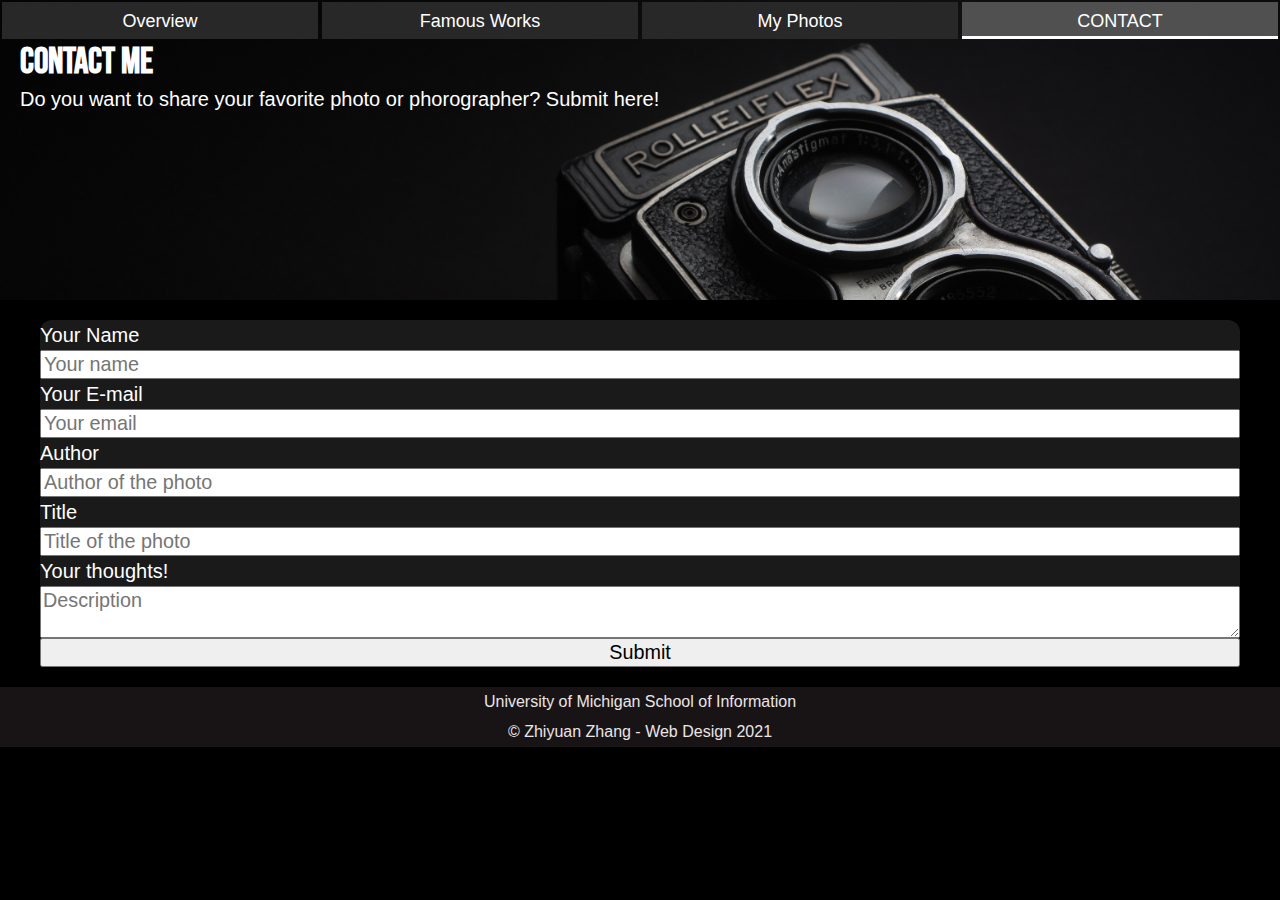
==== contact.html @ 356a63c6 "SI 539 Portfolio" ====
<!DOCTYPE html>
<html lang="en">
  <head>
    <meta charset="utf-8">
    <link rel="stylesheet" href="https://fonts.googleapis.com/css?family=Bebas+Neue">
    <link rel="stylesheet" href="css/html5reset.css">
    <link rel="stylesheet" href="css/style.css">
    <link rel="icon" href="images/favicon.ico"/>
    <meta name="viewport" content="width=device-width, initial-scale=1.0">
    <title>Contact Me</title>
  </head>
  <body>
    <a class = "skip" href="#skip">Skip to Main Content</a>
    <div class="container">
        <header>
            <nav>
                <ul class="nav_links">
                    <li class="nav_item"><a href="./index.html">Overview</a></li>
                    <li class="nav_item"><a href="./works.html">Famous Works</a></li>
                    <li class="nav_item"><a href="./myphotos.html">My Photos</a></li>
                    <li class="nav_item current_link"><a href="./contact.html">Contact</a></li>
                </ul>
            </nav>
            <h1>Contact Me</h1>
            <p>Do you want to share your favorite photo or phorographer? Submit here!<p>
        </header>
        <main class="about" id="skip">
            <div class="form_container">
                <form action="https://formspree.io/f/xvodjerb" method="POST">
                    <label for="name">Your Name</label>
                    <input type="text" id="name" name="name" placeholder="Your name">
            
                    <label for="email">Your E-mail</label>
                    <input type="email" id="email" name="email" placeholder="Your email">
            
                    <label for="author">Author</label>
                    <input type="text" id="author" name="author" placeholder="Author of the photo">

                    <label for="title">Title</label>
                    <input type="text" id="title" name="title" placeholder="Title of the photo">
            
                    <label for="description_form">Your thoughts!</label>
                    <textarea id="description_form" name="description_form" placeholder="Description"></textarea>
            
                    <input type="submit" value="Submit">
                </form>
            </div>
        </main>
        <footer>
            <p>University of Michigan School of Information <br/>
                &copy; Zhiyuan Zhang - Web Design 2021</p>
        </footer>
    </div>
  </body>
</html>
---- css/style.css ----
html {
    scroll-behavior: smooth;
}

body {
    background-color: black;
    color: white;
    font-size: 20px;
    font-family: Geneva, Tahoma, sans-serif;
    line-height: 150%;
    overflow-x: hidden;
}

main {
    margin: 0 20px;
}

footer {
    background-color: rgb(24,20,21);
    color: rgb(235,229,231);
    text-align: center;
    font-size: 16px;
    position: static;
    bottom: 0;
    left: 0;
    width: 100%;
}

a, a:visited {
    color: white;
}

a.skip {
    background-color: white;
    color: black;
    padding: 6px;
    position: absolute;
    top: -60px;
    left: 0;
    /* -webkit-transition: top 1s ease-out;
    transition: top 1s ease-out;
    z-index: 1; */
}

a.skip:focus {
    /* top:20px;   
    color: black;
    text-decoration-style: solid; */
    position: static;
    top: 0;
}

h1 {
    font-size: 36px;
    font-weight: bold;
    margin: 16px 0;
    font-family: 'Bebas Neue';
    line-height: normal;
}

h2 {
    font-size: 24px;
    font-weight: bold;
    margin: 16px 0;
}

h3 {
    font-size: 20px;
    font-weight: bold;
    margin: 12px 0;
}

.nav_links {
    display: grid;
    grid-template-columns: 1fr 1fr;
    grid-template-rows: 1fr 1fr;
}

.nav_item {
    margin: 2px;
    padding: 3px;
    box-sizing: border-box;
    /* border: 2px solid black; */
    background-color: rgba(40,40,40);
    text-align: center;
}

.nav_item a {
    text-decoration: none;
    font-size: 18px;
}

.current_link {
    padding-bottom: 0px;
    border-bottom: 3px solid white;
    background-color: rgba(80,80,80);
}

.current_link a{
    /* color: black; */
    text-transform: uppercase;
    /* background-color: white; */
}

.grid_container {
    display: grid;
    grid-template-rows: repeat(10, auto);
    grid-row-gap: 20px;
    align-items: center;
    justify-content: center;
}

.grid_container figure figcaption {
    text-align: center;
}

.grid_container figure img {
    display: block;
    margin: 0 auto;
    max-height: 350px;
}

input {
    display: block;
}

/* #description_form {
    width: 80%;
    height: 30vh;
} */

div.bio {
    display: grid;
    grid-template-rows: 1fr 8fr 7fr;
    width: 95%;
    height: 450px;
    margin: 15px auto;
    padding: 10px;
    grid-gap: 8px;
    /* padding: 10px; */
        /* border: 6px solid rgba(255,255,255,.8); */
    background-color: rgba(255,255,255,.1);
    border-radius: 12px;
}

.bio > h3 {
    grid-row: 1 / 2;
    margin: auto 0;
}

.bio > img {
    grid-row: 2 / 3;
    object-fit: scale-down;
    max-height: 100%;
    overflow: hidden;
    margin: 0 auto;
}

.bio > p {
    grid-row: 3 / 4;
    overflow: auto;
    padding: 8px;
    background-color: rgba(0,0,0,.3);
    /* border-radius: 12px; */
}

.photos p.photos_intro {
    background-color: rgba(255,255,255,.1);
    padding: 12px;
    border-radius: 12px;
}

.form_container form {
    display: flex;
    flex-flow: column nowrap;
    background-color: rgba(255,255,255,.1);
    border-radius: 12px;
    margin: 20px;
}

@keyframes left-slidein {
    from {
        margin-left: -35%;
    }

    to {
        margin-left: 20px;
    }
}

@keyframes right-slidein {
    from {
        margin-left: 100%;
        width: 300%;
    }

    to {
        margin-left: 20px;
        width: 100%;
    }
}

h1 {
    animation-duration: 2s;
    animation-name: left-slidein;
    margin: 0 20px;
}

header p {
    animation-duration: 2s;
    animation-name: right-slidein;
    margin: 0 20px;
}

header {
    background-attachment: fixed; /* Parallax effect */
    background-position: center; /* Parallax effect */
    background-size: cover; /* Parallax effect */
    /* color: white; */
    height: 300px; /* Parallax effect */
    grid-column: 1 / -1;
    grid-row: 1 / span 1;
    background-image: url("../images/header.jpg");
    background-repeat: no-repeat;
}

@media all and (prefers-reduced-motion:reduce){
	h1, p.intro {
		animation: none;
	}
}

@media screen and (min-width: 768px) {
    .nav_links {
        grid-template-columns: repeat(4, 1fr);
        grid-template-rows: none;
    }

    .flex_container {
        display: flex;
        flex-flow: row wrap;
        row-gap: 20px;
    }
    .bio {
        flex-basis: 350px;
        /* padding: 10px; */
        /* border: 6px solid rgba(255,255,255,.8); */
        /* background-color: rgba(255,255,255,.1); */
    }
}
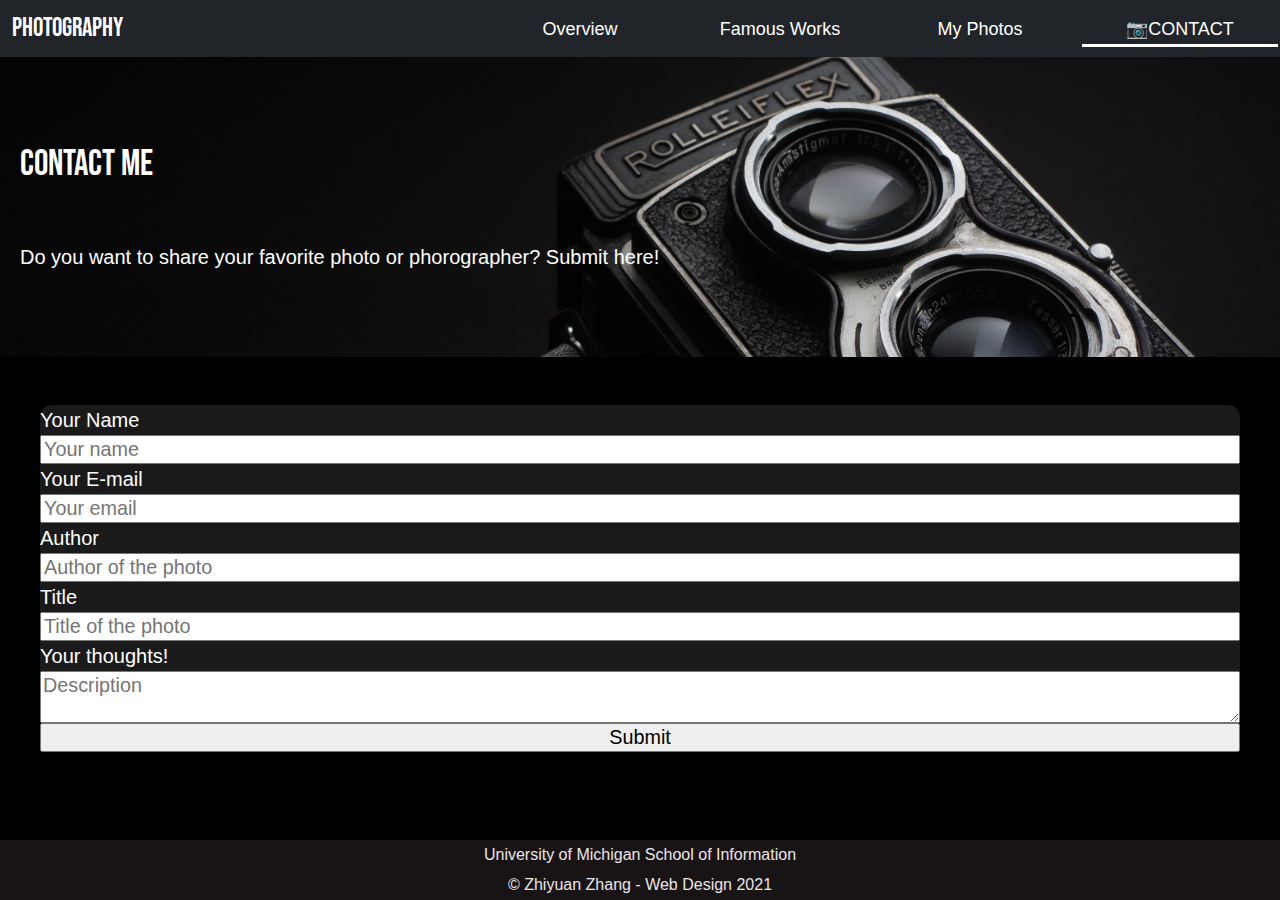
==== commit 97645cac: "add bootstrap and styles" ====
--- a/contact.html
+++ b/contact.html
@@ -2,54 +2,76 @@
 <html lang="en">
   <head>
     <meta charset="utf-8">
+    <!-- Latest compiled and minified CSS -->
+    <link href="https://cdn.jsdelivr.net/npm/bootstrap@5.1.2/dist/css/bootstrap.min.css" rel="stylesheet">
     <link rel="stylesheet" href="https://fonts.googleapis.com/css?family=Bebas+Neue">
     <link rel="stylesheet" href="css/html5reset.css">
     <link rel="stylesheet" href="css/style.css">
     <link rel="icon" href="images/favicon.ico"/>
     <meta name="viewport" content="width=device-width, initial-scale=1.0">
+    <!-- Global site tag (gtag.js) - Google Analytics -->
+    <script async src="https://www.googletagmanager.com/gtag/js?id=UA-214421256-1"></script>
+    <script>
+      window.dataLayer = window.dataLayer || [];
+      function gtag(){dataLayer.push(arguments);}
+      gtag('js', new Date());
+
+      gtag('config', 'UA-214421256-1');
+    </script>
+    <!-- Latest compiled JavaScript -->
+    <script src="https://cdn.jsdelivr.net/npm/bootstrap@5.1.2/dist/js/bootstrap.bundle.min.js"></script>
     <title>Contact Me</title>
   </head>
   <body>
     <a class = "skip" href="#skip">Skip to Main Content</a>
-    <div class="container">
-        <header>
-            <nav>
-                <ul class="nav_links">
-                    <li class="nav_item"><a href="./index.html">Overview</a></li>
-                    <li class="nav_item"><a href="./works.html">Famous Works</a></li>
-                    <li class="nav_item"><a href="./myphotos.html">My Photos</a></li>
-                    <li class="nav_item current_link"><a href="./contact.html">Contact</a></li>
-                </ul>
-            </nav>
-            <h1>Contact Me</h1>
-            <p>Do you want to share your favorite photo or phorographer? Submit here!<p>
-        </header>
-        <main class="about" id="skip">
-            <div class="form_container">
-                <form action="https://formspree.io/f/xvodjerb" method="POST">
-                    <label for="name">Your Name</label>
-                    <input type="text" id="name" name="name" placeholder="Your name">
-            
-                    <label for="email">Your E-mail</label>
-                    <input type="email" id="email" name="email" placeholder="Your email">
-            
-                    <label for="author">Author</label>
-                    <input type="text" id="author" name="author" placeholder="Author of the photo">
+    <header>
+      <nav class="navbar navbar-dark bg-dark">
+        <!-- Toggler/collapsibe Button -->
+        <div class="container-fluid">
+          <button class="navbar-toggler d-block d-sm-none" type="button" data-bs-toggle="collapse" data-bs-target="#navbarToggleExternalContent" aria-controls="navbarToggleExternalContent" aria-expanded="false" aria-label="Toggle navigation">
+            <span class="navbar-toggler-icon"></span>
+          </button>
+          <a class="navbar-brand h1" href="./index.html">Photography</a>
+        </div>
+        <div class="collapse" id="navbarToggleExternalContent">
+          <ul class="nav_links">
+            <li class="nav_item"><a href="./index.html">Overview</a></li>
+            <li class="nav_item"><a href="./works.html">Famous Works</a></li>
+            <li class="nav_item"><a href="./myphotos.html">My Photos</a></li>
+            <li class="nav_item current_link"><a href="./contact.html">Contact</a></li>
+          </ul>
+        </div>
+      </nav>
+      <div class="header_content">
+        <br><h1>Contact Me</h1>
+        <p>Do you want to share your favorite photo or phorographer? Submit here!<p><br>
+      </div>
+    </header>
+    <main class="about" id="skip">
+        <div class="form_container">
+            <form action="https://formspree.io/f/xvodjerb" method="POST">
+                <label for="name">Your Name</label>
+                <input type="text" id="name" name="name" placeholder="Your name">
+        
+                <label for="email">Your E-mail</label>
+                <input type="email" id="email" name="email" placeholder="Your email">
+        
+                <label for="author">Author</label>
+                <input type="text" id="author" name="author" placeholder="Author of the photo">
 
-                    <label for="title">Title</label>
-                    <input type="text" id="title" name="title" placeholder="Title of the photo">
-            
-                    <label for="description_form">Your thoughts!</label>
-                    <textarea id="description_form" name="description_form" placeholder="Description"></textarea>
-            
-                    <input type="submit" value="Submit">
-                </form>
-            </div>
-        </main>
-        <footer>
-            <p>University of Michigan School of Information <br/>
-                &copy; Zhiyuan Zhang - Web Design 2021</p>
-        </footer>
-    </div>
+                <label for="title">Title</label>
+                <input type="text" id="title" name="title" placeholder="Title of the photo">
+        
+                <label for="description_form">Your thoughts!</label>
+                <textarea id="description_form" name="description_form" placeholder="Description"></textarea>
+        
+                <input type="submit" value="Submit">
+            </form>
+        </div>
+    </main>
+    <footer>
+        <p>University of Michigan School of Information <br/>
+            &copy; Zhiyuan Zhang - Web Design 2021</p>
+    </footer>
   </body>
 </html>
--- a/css/style.css
+++ b/css/style.css
@@ -9,10 +9,16 @@
     font-family: Geneva, Tahoma, sans-serif;
     line-height: 150%;
     overflow-x: hidden;
+
+    display: flex;
+    flex-flow: column nowrap;
+    justify-content: space-between;
+    height: 100vh;
 }
 
 main {
     margin: 0 20px;
+    margin-bottom: 40px;
 }
 
 footer {
@@ -52,10 +58,15 @@
 
 h1 {
     font-size: 36px;
-    font-weight: bold;
     margin: 16px 0;
     font-family: 'Bebas Neue';
     line-height: normal;
+}
+
+a.h1 {
+    font-family: 'Bebas Neue';
+    font-size: 26px;
+    margin: auto;
 }
 
 h2 {
@@ -68,38 +79,6 @@
     font-size: 20px;
     font-weight: bold;
     margin: 12px 0;
-}
-
-.nav_links {
-    display: grid;
-    grid-template-columns: 1fr 1fr;
-    grid-template-rows: 1fr 1fr;
-}
-
-.nav_item {
-    margin: 2px;
-    padding: 3px;
-    box-sizing: border-box;
-    /* border: 2px solid black; */
-    background-color: rgba(40,40,40);
-    text-align: center;
-}
-
-.nav_item a {
-    text-decoration: none;
-    font-size: 18px;
-}
-
-.current_link {
-    padding-bottom: 0px;
-    border-bottom: 3px solid white;
-    background-color: rgba(80,80,80);
-}
-
-.current_link a{
-    /* color: black; */
-    text-transform: uppercase;
-    /* background-color: white; */
 }
 
 .grid_container {
@@ -129,30 +108,66 @@
     height: 30vh;
 } */
 
-div.bio {
+.flex_container {
+    display: flex;
+    flex-flow: column nowrap;
+    row-gap: 20px;
+    justify-content: space-evenly;
+    align-items: center;
+    margin: auto;
+}
+
+.bio {
     display: grid;
     grid-template-rows: 1fr 8fr 7fr;
+    grid-gap: 8px;
     width: 95%;
     height: 450px;
     margin: 15px auto;
     padding: 10px;
-    grid-gap: 8px;
-    /* padding: 10px; */
-        /* border: 6px solid rgba(255,255,255,.8); */
+    border-radius: 12px;
+    box-shadow: 0 0 10px rgba(255,255,255,.2);
     background-color: rgba(255,255,255,.1);
-    border-radius: 12px;
-}
-
-.bio > h3 {
+}
+
+.img_card {
+    width: 100%;
+    height: 100%;
+    grid-row: 2 / 3;
+}
+
+.card_content {
+    position: relative;
+    width: 100%;
+    height: 100%;
+    text-align: center;
+    transition: transform 0.8s;
+    transform-style: preserve-3d;
+}
+
+.img_card:hover .card_content, .img_card:focus .card_content {
+    transform: rotateY(180deg) ;
+    transition: transform 0.5s;
+}
+
+.card_front, .card_back {
+    position: absolute;
+    height: 100%;
+    width: 100%;
+    -webkit-backface-visibility: hidden;
+    backface-visibility: hidden;
+    transform: rotateX(0deg)
+}
+
+.bio h3 {
     grid-row: 1 / 2;
     margin: auto 0;
 }
 
-.bio > img {
-    grid-row: 2 / 3;
+.bio img {
     object-fit: scale-down;
     max-height: 100%;
-    overflow: hidden;
+    /* overflow: hidden; */
     margin: 0 auto;
 }
 
@@ -161,7 +176,15 @@
     overflow: auto;
     padding: 8px;
     background-color: rgba(0,0,0,.3);
-    /* border-radius: 12px; */
+    border-radius: 6px;
+}
+
+.card_back {
+    transform: rotateY(180deg);
+    font-size: 16px;
+    display: flex;
+    flex-flow: column nowrap;
+    justify-content: space-evenly;
 }
 
 .photos p.photos_intro {
@@ -191,12 +214,11 @@
 @keyframes right-slidein {
     from {
         margin-left: 100%;
-        width: 300%;
+        /* width: 150%; */
     }
 
     to {
         margin-left: 20px;
-        width: 100%;
     }
 }
 
@@ -206,13 +228,14 @@
     margin: 0 20px;
 }
 
-header p {
+.header_content p {
     animation-duration: 2s;
     animation-name: right-slidein;
     margin: 0 20px;
-}
-
-header {
+    width: 70%;
+}
+
+.header_content {
     background-attachment: fixed; /* Parallax effect */
     background-position: center; /* Parallax effect */
     background-size: cover; /* Parallax effect */
@@ -220,31 +243,91 @@
     height: 300px; /* Parallax effect */
     grid-column: 1 / -1;
     grid-row: 1 / span 1;
+    display: flex;
+    flex-flow: column nowrap;
+    justify-content: space-between;
     background-image: url("../images/header.jpg");
     background-repeat: no-repeat;
+    position: relative;
+}
+
+.nav_item {
+    margin: 2px;
+    padding: 3px;
+    box-sizing: border-box;
+    /* border: 2px solid black; */
+    /* background-color: rgba(40,40,40); */
+    text-align: center;
+}
+
+.nav_item a {
+    text-decoration: none;
+    font-size: 18px;
+}
+
+.current_link {
+    padding-bottom: 0px;
+    border-bottom: 3px solid white;
+    /* background-color: rgba(255,255,255,.3); */
+}
+
+.current_link a{
+    text-transform: uppercase;
+}
+
+.current_link a::before {
+    content: '\1F4F7';
+}
+
+.navbar {
+    justify-content: center;
 }
 
 @media all and (prefers-reduced-motion:reduce){
 	h1, p.intro {
 		animation: none;
 	}
+
+    header {
+        background-attachment: initial;
+    }
+
+    html {
+        scroll-behavior: auto;
+    }
 }
 
 @media screen and (min-width: 768px) {
+    .collapse {
+        display: block !important;
+    }
+
     .nav_links {
+        display: grid;
         grid-template-columns: repeat(4, 1fr);
-        grid-template-rows: none;
     }
 
     .flex_container {
-        display: flex;
         flex-flow: row wrap;
-        row-gap: 20px;
-    }
+    }
+
     .bio {
-        flex-basis: 350px;
-        /* padding: 10px; */
-        /* border: 6px solid rgba(255,255,255,.8); */
-        /* background-color: rgba(255,255,255,.1); */
+        flex-basis: 355px;
+    }
+}
+
+@media screen and (min-width: 992px) {
+    .container-fluid {
+        width: min-content;
+        margin: auto 0;
+    }
+
+    .nav_links {
+        width: 800px;
+    }
+
+    .navbar {
+        flex-flow: row nowrap;
+        justify-content: space-between;
     }
 }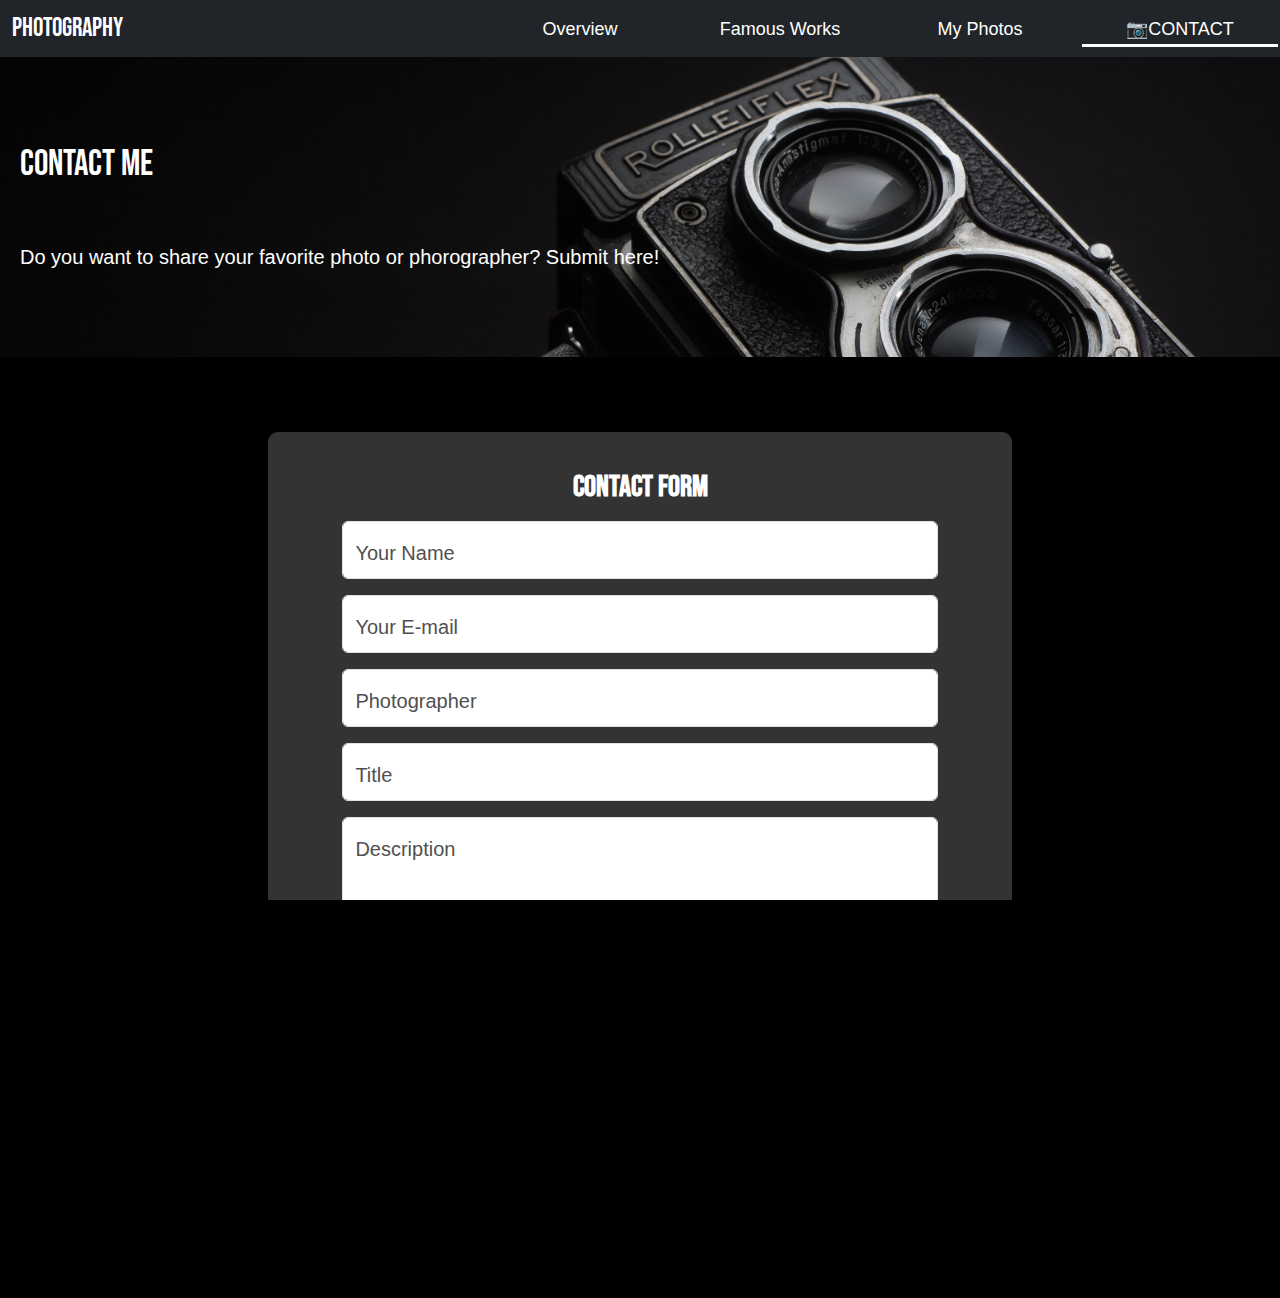
==== commit f9bdbecd: "add contact style" ====
--- a/contact.html
+++ b/contact.html
@@ -49,23 +49,38 @@
     </header>
     <main class="about" id="skip">
         <div class="form_container">
+            <h2>Contact Form</h2>
             <form action="https://formspree.io/f/xvodjerb" method="POST">
+              <div class="form-floating mt-3 mb-3">
+                <input type="text" class="form-control" id="name" name="name" placeholder="Your name">
                 <label for="name">Your Name</label>
-                <input type="text" id="name" name="name" placeholder="Your name">
-        
+              </div>
+
+              <div class="form-floating mt-3 mb-3">  
+                <input type="email" class="form-control" id="email" name="email" placeholder="Your email">
                 <label for="email">Your E-mail</label>
-                <input type="email" id="email" name="email" placeholder="Your email">
-        
-                <label for="author">Author</label>
-                <input type="text" id="author" name="author" placeholder="Author of the photo">
+              </div>
 
+              <div class="form-floating mt-3 mb-3">
+                <input type="text" class="form-control" id="author" name="author" placeholder="Author of the photo">
+                <label for="author">Photographer</label>
+              </div>
+
+              <div class="form-floating mt-3 mb-3">
+                <input type="text" class="form-control" id="title" name="title" placeholder="Title of the photo">
                 <label for="title">Title</label>
-                <input type="text" id="title" name="title" placeholder="Title of the photo">
-        
-                <label for="description_form">Your thoughts!</label>
-                <textarea id="description_form" name="description_form" placeholder="Description"></textarea>
-        
-                <input type="submit" value="Submit">
+              </div>
+
+              <div class="form-floating mt-3 mb-3">
+                <textarea id="description_form" class="form-control" name="description_form" placeholder="Description"></textarea>
+                <label for="description_form">Description</label>
+              </div>
+
+              <label for="img" id="imglabel">Select Photo:</label>
+              <input type="file" class="form-control" id="img" name="img" accept="image/*" >
+
+              <input type="submit" id="submit" class="btn btn-primary" value="Submit">
+              
             </form>
         </div>
     </main>
--- a/css/style.css
+++ b/css/style.css
@@ -145,8 +145,9 @@
     transform-style: preserve-3d;
 }
 
-.img_card:hover .card_content, .img_card:focus .card_content {
-    transform: rotateY(180deg) ;
+.img_card:hover .card_content, .img_card:focus-within .card_content, .img_card:active .card_content, .img_card:focus .card_content {
+    transform: rotateY(180deg);
+    -webkit-transform: rotateY(180deg);
     transition: transform 0.5s;
 }
 
@@ -193,12 +194,50 @@
     border-radius: 12px;
 }
 
-.form_container form {
+/* .form_container form {
     display: flex;
     flex-flow: column nowrap;
     background-color: rgba(255,255,255,.1);
     border-radius: 12px;
     margin: 20px;
+} */
+
+.form_container {
+    width: 60%;
+    margin: 6% auto;
+    border-radius: 10px;
+    padding: 3% 6%;
+    color: rgb(80,80,80);
+    background-color: rgba(255,255,255,.2);
+}
+
+.form_container form {
+    position: relative;
+    margin: 10px 0;
+}
+
+label#imglabel {
+    color: white;
+    font-weight: lighter;
+}
+
+.form_container textarea {
+    height: 100px!important;
+}
+
+input#submit {
+    display: block;
+    margin: 4% auto;
+}
+
+.form_container h2 {
+    font-family: 'Bebas Neue';
+    display: block;
+    width: 150px;
+    margin: auto;
+    color: white;
+    text-align: center;
+    font-size: 30px
 }
 
 @keyframes left-slidein {
@@ -283,18 +322,26 @@
     justify-content: center;
 }
 
-@media all and (prefers-reduced-motion:reduce){
-	h1, p.intro {
-		animation: none;
-	}
-
-    header {
-        background-attachment: initial;
-    }
-
-    html {
-        scroll-behavior: auto;
-    }
+.grid_container {
+    display: grid;
+    grid-template-rows: repeat(4, 48px auto auto);
+    grid-row-gap: 10px;
+    align-items: center;
+    justify-content: center;
+}
+
+.grid_container h3 {
+    text-align: center;
+}
+
+.grid_container a img {
+    display: block;
+    margin: 0 auto;
+    max-height: 350px;
+}
+
+.grid_container > p {
+    margin-bottom: 30px;
 }
 
 @media screen and (min-width: 768px) {
@@ -313,6 +360,18 @@
 
     .bio {
         flex-basis: 355px;
+    }
+
+    .grid_container {
+        grid-template-columns: 1fr 2fr 10fr 2fr 1fr;
+    }
+
+    .grid_container h3, .grid_container a {
+        grid-column: 3 / 4;
+    }
+    
+    .grid_container p {
+        grid-column: 2 / 5;
     }
 }
 
@@ -330,4 +389,107 @@
         flex-flow: row nowrap;
         justify-content: space-between;
     }
-}+
+    .grid_container {
+        grid-template-columns: 1fr 24fr 4fr 24fr 1fr;
+    }
+
+    .grid_container h3:nth-child(odd), .grid_container a:nth-child(even) {
+        grid-column: 2 / 3;
+    }
+    
+    .grid_container p:nth-child(odd) {
+        grid-column: 3 / 5;
+    }
+
+    .grid_container h3:nth-child(even), .grid_container a:nth-child(odd) {
+        grid-column: 4 / 5;
+    }
+    
+    .grid_container p:nth-child(even) {
+        grid-column: 2 / 4;
+    }
+
+    a.image1 {
+        grid-row: 2 / 4;
+    }
+
+    p.image1 {
+        grid-row: 1 / 4;
+    }
+
+    h3.image1 {
+        grid-row: 1 / 2;
+    }
+
+    a.image2 {
+        grid-row: 5 / 7;
+    }
+
+    p.image2 {
+        grid-row: 4 / 7;
+    }
+
+    h3.image2 {
+        grid-row: 4 / 5;
+    }
+
+    a.image3 {
+        grid-row: 8 / 10;
+    }
+
+    p.image3 {
+        grid-row: 7 / 10;
+    }
+
+    h3.image3 {
+        grid-row: 7 / 8;
+    }
+
+    a.image4 {
+        grid-row: 11 / 13;
+    }
+
+    p.image4 {
+        grid-row: 10 / 13;
+    }
+
+    h3.image4 {
+        grid-row: 10 / 11;
+    }
+
+    .grid_container p {
+        font-size: 20px;
+        margin-bottom: 0;
+    }
+
+    .grid_container h3 {
+        font-size: 18px;
+    }
+
+    .grid_container a img {
+        max-height: 600px;
+        padding: 20px;
+        overflow: hidden;
+    }
+}
+
+@media all and (prefers-reduced-motion:reduce){
+	h1, .header_content p {
+		animation: none;
+	}
+
+    .header_content {
+        background-attachment: initial;
+    }
+
+    html {
+        scroll-behavior: auto;
+    }
+
+    .img_card:hover .card_content, .img_card:focus-within .card_content, .img_card:active .card_content, .img_card:focus .card_content {
+        -webkit-transform: none;
+        transform: none;
+        transition: transform none;
+    }
+}
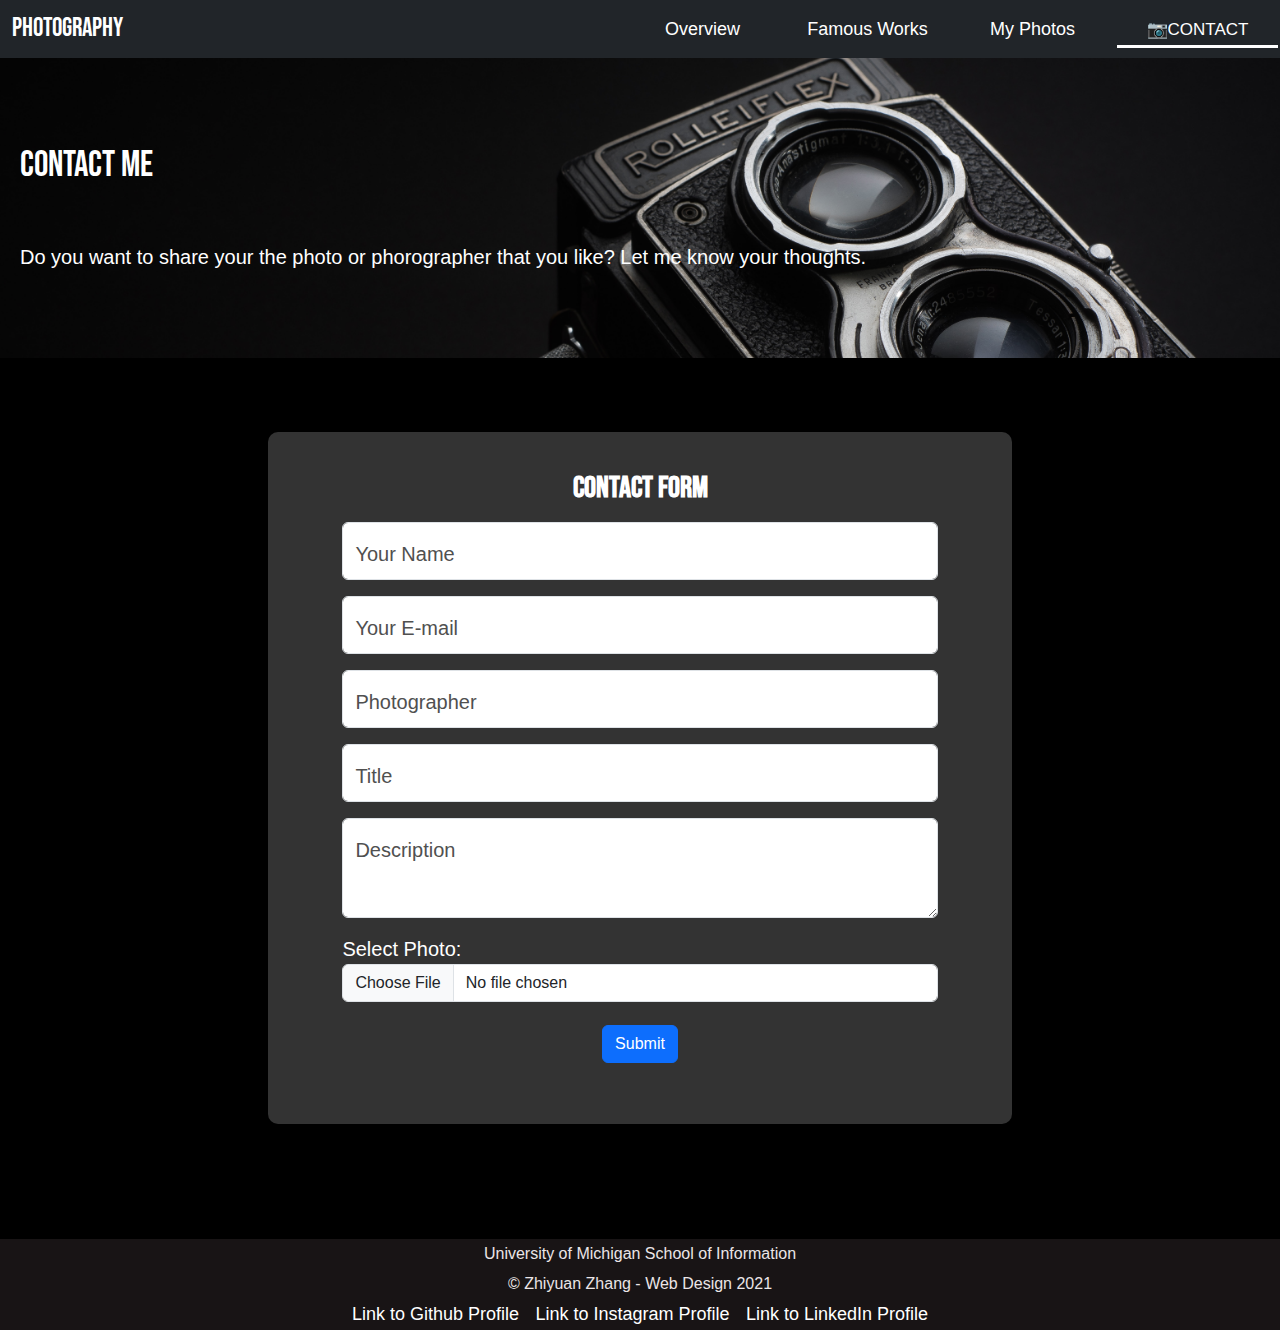
==== commit 9e1b28e7: "final version" ====
--- a/contact.html
+++ b/contact.html
@@ -3,6 +3,7 @@
   <head>
     <meta charset="utf-8">
     <!-- Latest compiled and minified CSS -->
+    <link rel="stylesheet" href="https://pro.fontawesome.com/releases/v5.10.0/css/all.css" integrity="sha384-AYmEC3Yw5cVb3ZcuHtOA93w35dYTsvhLPVnYs9eStHfGJvOvKxVfELGroGkvsg+p" crossorigin="anonymous"/>
     <link href="https://cdn.jsdelivr.net/npm/bootstrap@5.1.2/dist/css/bootstrap.min.css" rel="stylesheet">
     <link rel="stylesheet" href="https://fonts.googleapis.com/css?family=Bebas+Neue">
     <link rel="stylesheet" href="css/html5reset.css">
@@ -44,7 +45,7 @@
       </nav>
       <div class="header_content">
         <br><h1>Contact Me</h1>
-        <p>Do you want to share your favorite photo or phorographer? Submit here!<p><br>
+        <p>Do you want to share your the photo or phorographer that you like? Let me know your thoughts.<p><br>
       </div>
     </header>
     <main class="about" id="skip">
@@ -85,8 +86,13 @@
         </div>
     </main>
     <footer>
-        <p>University of Michigan School of Information <br/>
-            &copy; Zhiyuan Zhang - Web Design 2021</p>
+      <p>University of Michigan School of Information <br/>
+          &copy; Zhiyuan Zhang - Web Design 2021</p>
+      <div class="social_buttons">
+        <a href="https://github.com/zhiyuan-Z" class="fab fa-github" target="_blank"><span class="sr-only">Link to Github Profile</span></a>
+        <a href="https://www.instagram.com/will.zhiyuan.zhang/" class="fab fa-instagram" target="_blank"><span class="sr-only">Link to Instagram Profile</span></a>
+        <a href="https://www.linkedin.com/in/zhiyuan-zhang-817513224/" class="fab fa-linkedin" target="_blank"><span class="sr-only">Link to LinkedIn Profile</span></a>
+      </div>
     </footer>
   </body>
 </html>
--- a/css/style.css
+++ b/css/style.css
@@ -8,7 +8,6 @@
     font-size: 20px;
     font-family: Geneva, Tahoma, sans-serif;
     line-height: 150%;
-    overflow-x: hidden;
 
     display: flex;
     flex-flow: column nowrap;
@@ -299,7 +298,7 @@
     text-align: center;
 }
 
-.nav_item a {
+.nav_item a, .social_buttons a {
     text-decoration: none;
     font-size: 18px;
 }
@@ -312,6 +311,7 @@
 
 .current_link a{
     text-transform: uppercase;
+    font-size: 17px;
 }
 
 .current_link a::before {
@@ -324,7 +324,7 @@
 
 .grid_container {
     display: grid;
-    grid-template-rows: repeat(4, 48px auto auto);
+    grid-template-rows: repeat(12 auto);
     grid-row-gap: 10px;
     align-items: center;
     justify-content: center;
@@ -344,6 +344,30 @@
     margin-bottom: 30px;
 }
 
+.shuffle {
+    color: white;
+    background-color: rgba(255,255,255,.4);
+}
+
+.fab {
+    padding: 6px;
+}
+
+.fab:hover, .fab:focus {
+    opacity: 0.7;
+}
+
+/* .sr_only {
+    position: absolute;
+    width: 1px;
+    height: 1px;
+    padding: 0;
+    margin: -1px;
+    overflow: hidden;
+    clip: rect(0,0,0,0);
+    border: 0;
+} */
+
 @media screen and (min-width: 768px) {
     .collapse {
         display: block !important;
@@ -351,7 +375,7 @@
 
     .nav_links {
         display: grid;
-        grid-template-columns: repeat(4, 1fr);
+        grid-template-columns: repeat(4, 165px);
     }
 
     .flex_container {
@@ -381,9 +405,9 @@
         margin: auto 0;
     }
 
-    .nav_links {
+    /* .nav_links {
         width: 800px;
-    }
+    } */
 
     .navbar {
         flex-flow: row nowrap;
